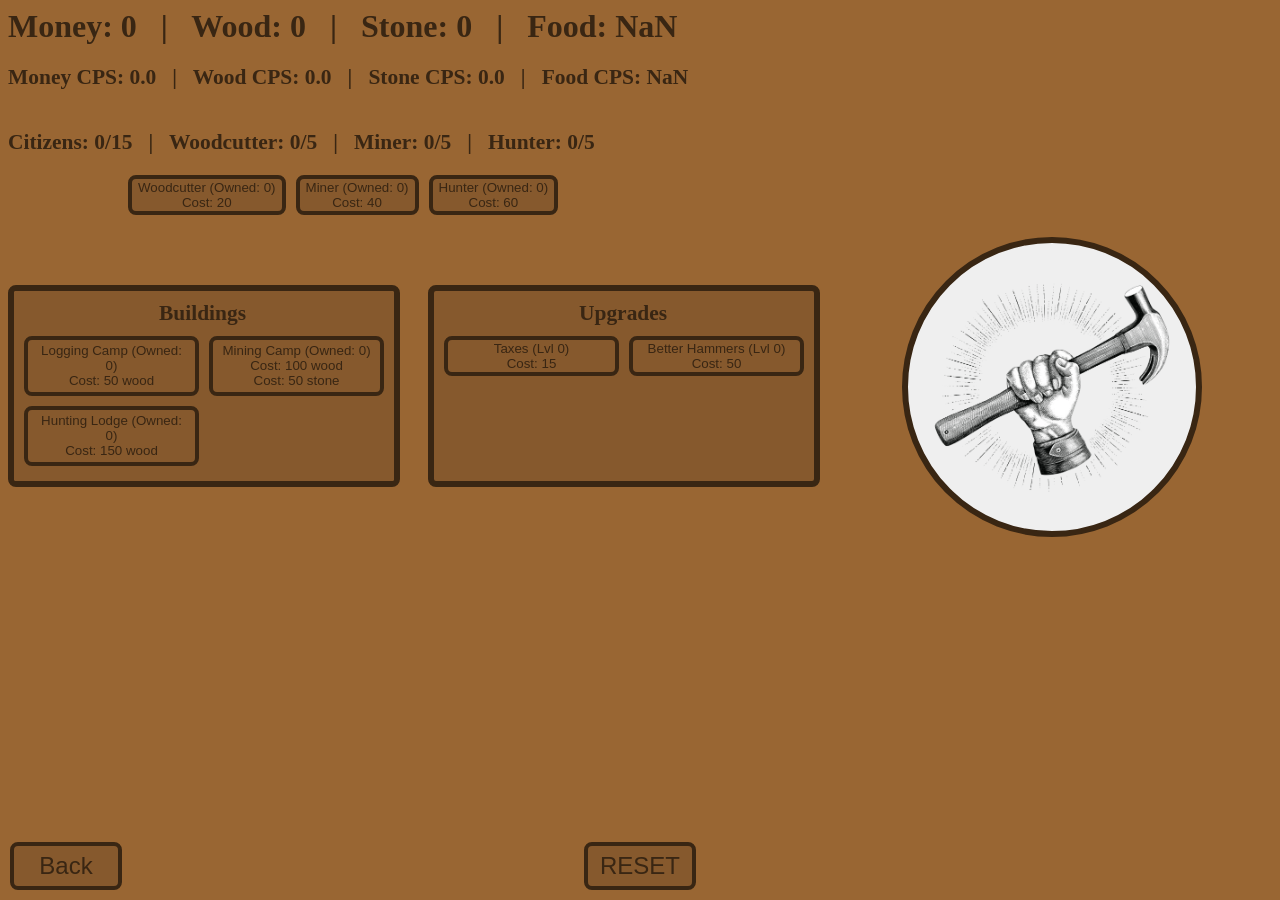
==== game.html @ 6c1f74d0 "Update food display value to 50" ====
<html>
  <head>
    <link rel="stylesheet" href="style.css">
    <script type="module" src="./Game.js" defer></script>
  </head>

  <body>
    <div class="UI">
      <h4>
        Money: <span id="money-display">0</span> &nbsp; | &nbsp;
        Wood: <span id="wood-display">0</span> &nbsp; | &nbsp;
        Stone: <span id="stone-display">0</span> &nbsp; | &nbsp;
        Food: <span id="food-display">50</span>
      </h4>
      <h6 style="position: relative; bottom: 30px;">
        Money CPS: <span id="money-cps-display">0.0</span> &nbsp; | &nbsp;
        Wood CPS: <span id="wood-cps-display">0.0</span> &nbsp; | &nbsp;
        Stone CPS: <span id="stone-cps-display">0.0</span> &nbsp; | &nbsp;
        Food CPS: <span id="food-cps-display">0.0</span>
      </h6>
      <h6 style="position:relative; bottom: 40px">
        Citizens: <span id="citizen-display">0</span>/<span id="citizen-cap-display">10</span> &nbsp; | &nbsp;
        Woodcutter: <span id="woodcutter-display">0</span>/<span id="woodcutter-cap-display">5</span> &nbsp; | &nbsp;
        Miner: <span id="miner-display">0</span>/<span id="miner-cap-display">5</span> &nbsp; | &nbsp;
        Hunter: <span id="hunter-display">0</span>/<span id="hunter-cap-display">5</span>
      </h6>
      
      <div class="purchaseContainer" id="citizen-container"></div>

      <div id="shopContainer">
        <div id="buildingContainer">
          <h6 style="position:relative; bottom: 40px; left: 145px;">Buildings</h6>
          <div class="purchaseContainer" id="building-container"></div>
        </div>
  
        <div id="upgradeContainer">
          <h6 style="position:relative; bottom: 40px; left: 145px;">Upgrades</h6>
          <div class="purchaseContainer" id="shop-container"></div>
        </div>
      </div>
    </div>
  
    <div class="mainButtonSec">
      <button class="mainButton" id="main-button">
        <img src="./hammer.png" class="hammer">
      </button>
    </div>
  
    <div class="pageButtonsSec">
      <a href="./index.html">
        <button class="pageButtons" id="backButton">Back</button>
      </a>
      <button class="pageButtons" id="resetButton">RESET</button>
    </div>

    <script>
      // 1. Create a reference to the button
      const button = document.getElementById("main-button");
  
      // 2. Initialize the audio object with your file path
      const audio = new Audio('./hammer_hit.wav');
      
      // 3. Add a click event listener to play the sound
      button.addEventListener('click', () => {
        // Reset the audio back to the beginning in case it's clicked rapidly
        audio.currentTime = 0; 
        audio.play();
      });
    </script>
  </body>
</html>
---- style.css ----
:root {
  --primary-color: #392613;
  --main-bg: #996633;
}

html {
  font-size: 100%;
  color: var(--primary-color);
  background-color: var(--main-bg);
}

.UI {
  font-size: 2rem;
}

.mainButtonSec {
  display: flex;
  justify-content: flex-end;
  align-items: center;
  margin-right: 70px;
  transform: translateY(-250px);
  pointer-events: none;
}

.mainButton {
  width: 18.75rem;
  height: 18.75rem;
  
  border: 6px solid var(--primary-color);
  border-radius: 12.5rem;

  align-items: center;
  cursor: pointer;
  overflow: hidden;
  pointer-events: auto;
}

.mainButton:active {
  scale: 1.04;
}

.hammer {
  width: 15.625rem;
  height: 15.625rem;
  object-fit: contain;
  scale: 1.1;
}

#shopContainer {
  display: grid;
  grid-template-columns: 380px 380px;
  gap: 40px;
}

#buildingContainer {
  height: 190px;
  width: 380px;
  overflow-y: auto;
  overflow-x: hidden;
  border: 6px solid var(--primary-color);
  border-radius: 8px;
  background: #86592d;
}

#upgradeContainer {
  height: 190px;
  width: 380px;
  overflow-y: auto;
  overflow-x: hidden;
  border: 6px solid var(--primary-color);
  border-radius: 8px;
  background: #86592d;
}

#citizen-container.purchaseContainer {
  display: flex;
  column-gap: 10px;
  bottom: 70px;
  left: 120px;
}

#building-container.purchaseContainer {
  display: grid;
  margin-left: 10px;
  gap: 10px;
  bottom: 80px;
  grid-template-columns: 175px 175px;
  grid-template-rows: 60px 60px;
}

#shop-container.purchaseContainer {
  display: grid;
  margin-left: 10px;
  grid-template-columns: 175px 175px;
  gap: 10px;
  bottom: 80px;
}

.purchaseContainer {
  position: relative;
}

.shop-btn {
  border: 4px solid var(--primary-color);
  border-radius: 8px;
  
  background-color: #86592d;
  color: var(--primary-color);
}

.pageButtonsSec {
  display: flex;
  justify-content: center;
  align-items: center;
}

.pageButtons {
  width: 7rem;
  height: 3rem;
  border: 4px solid var(--primary-color);
  border-radius: 8px;

  font-size: 1.5rem;
  background-color: #86592d;
  color: var(--primary-color);

  position: fixed;
}

#backButton.pageButtons {
  bottom: 10px;
  left: 10px;
}

#nextButton.pageButtons {
  bottom: 10px;
  right: 10px;
}

#resetButton.pageButtons {
  bottom: 10px;
}
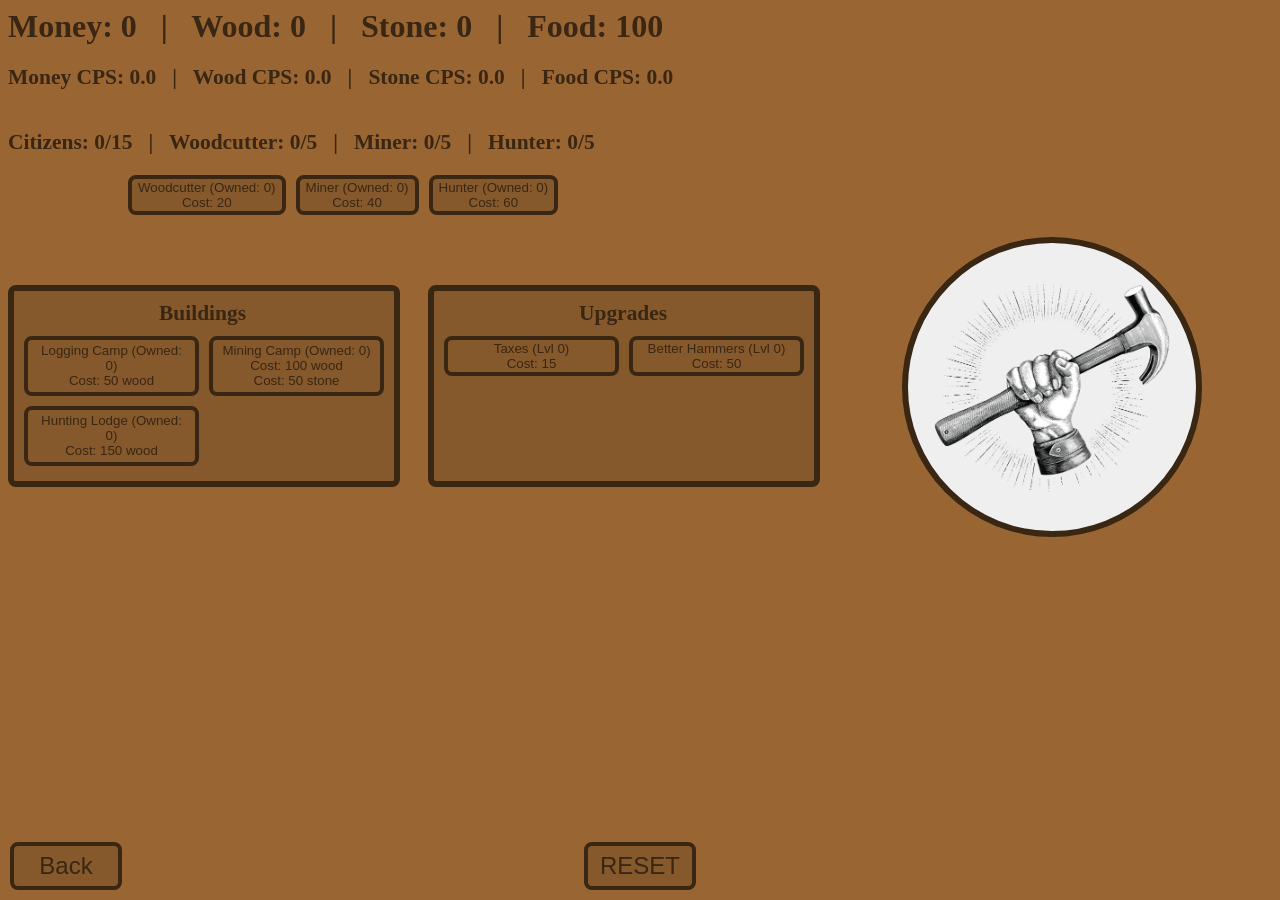
==== commit 83c5b580: "Update food display value from 50 to 100" ====
--- a/game.html
+++ b/game.html
@@ -10,7 +10,7 @@
         Money: <span id="money-display">0</span> &nbsp; | &nbsp;
         Wood: <span id="wood-display">0</span> &nbsp; | &nbsp;
         Stone: <span id="stone-display">0</span> &nbsp; | &nbsp;
-        Food: <span id="food-display">50</span>
+        Food: <span id="food-display">100</span>
       </h4>
       <h6 style="position: relative; bottom: 30px;">
         Money CPS: <span id="money-cps-display">0.0</span> &nbsp; | &nbsp;
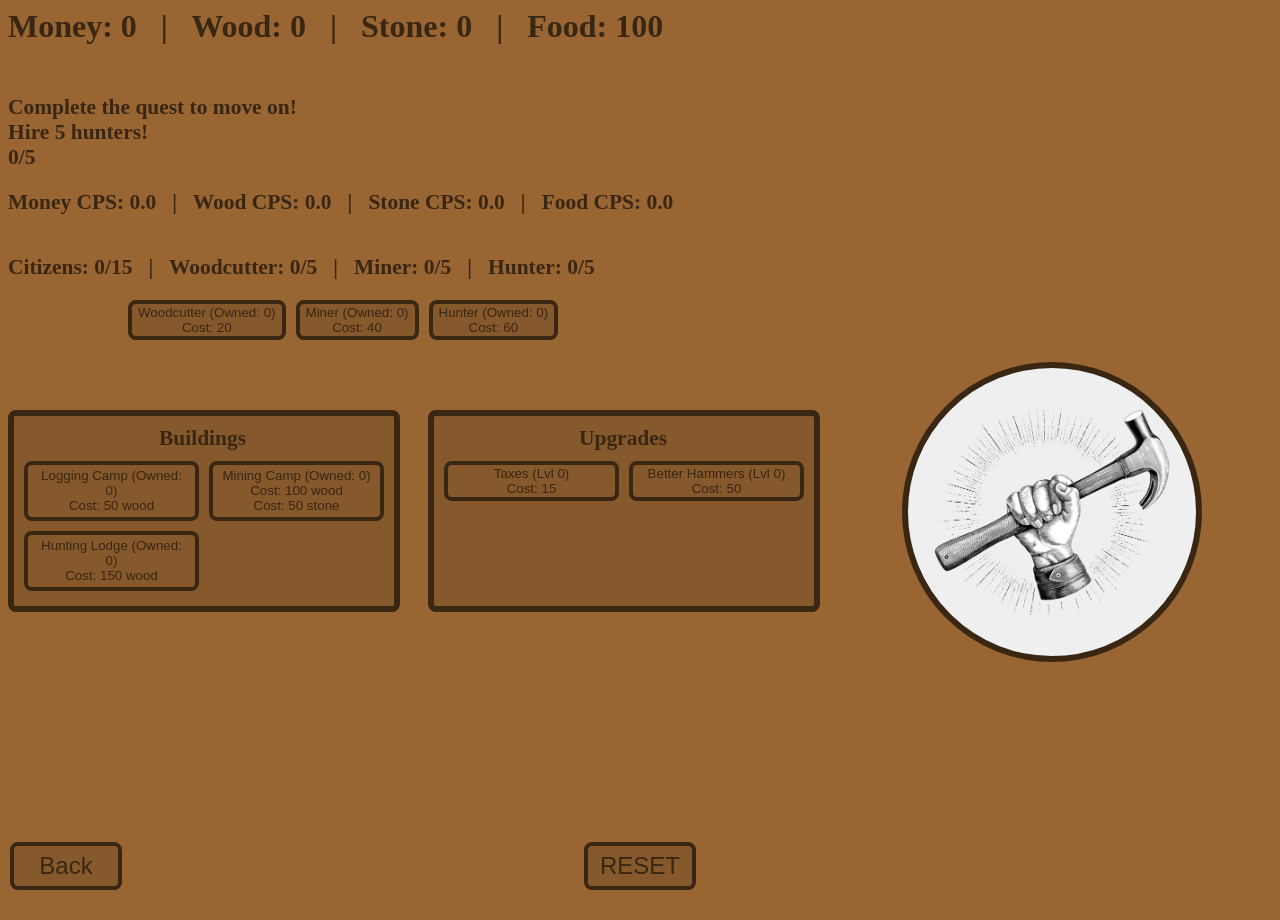
==== commit e457e7d3: "Add quest completion and hunter hiring instructions" ====
--- a/game.html
+++ b/game.html
@@ -12,6 +12,13 @@
         Stone: <span id="stone-display">0</span> &nbsp; | &nbsp;
         Food: <span id="food-display">100</span>
       </h4>
+      <h6>
+        Complete the quest to move on!
+        <br>
+        Hire 5 hunters!
+        <br>
+        <span id="hunter-display">0</span>/5
+      </h6>
       <h6 style="position: relative; bottom: 30px;">
         Money CPS: <span id="money-cps-display">0.0</span> &nbsp; | &nbsp;
         Wood CPS: <span id="wood-cps-display">0.0</span> &nbsp; | &nbsp;
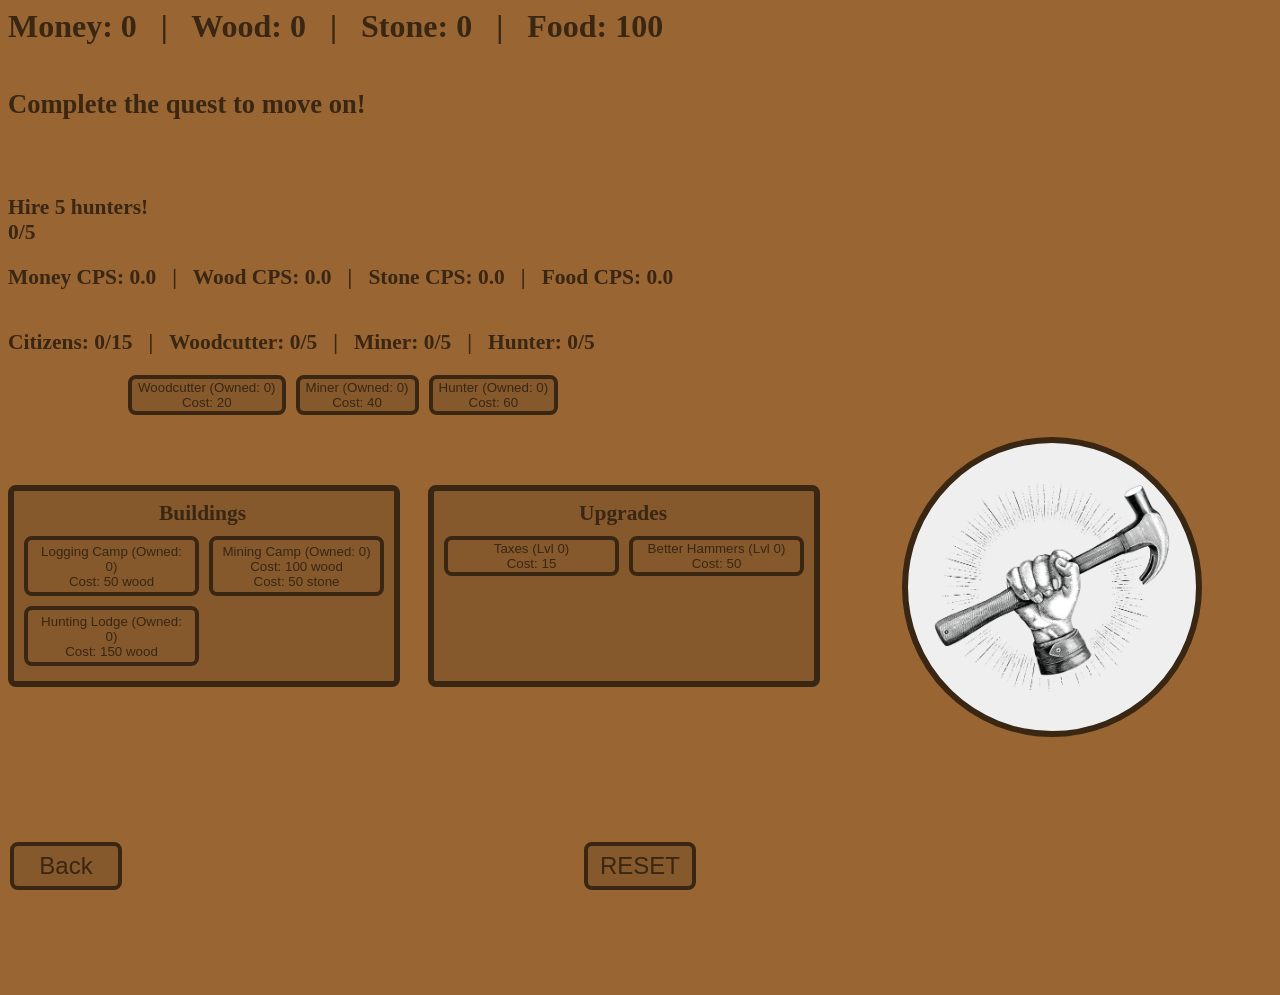
==== commit 83e58e56: "Update game.html" ====
--- a/game.html
+++ b/game.html
@@ -12,8 +12,10 @@
         Stone: <span id="stone-display">0</span> &nbsp; | &nbsp;
         Food: <span id="food-display">100</span>
       </h4>
+      <h5>
+        Complete the quest to move on!
+      </h5>
       <h6>
-        Complete the quest to move on!
         <br>
         Hire 5 hunters!
         <br>
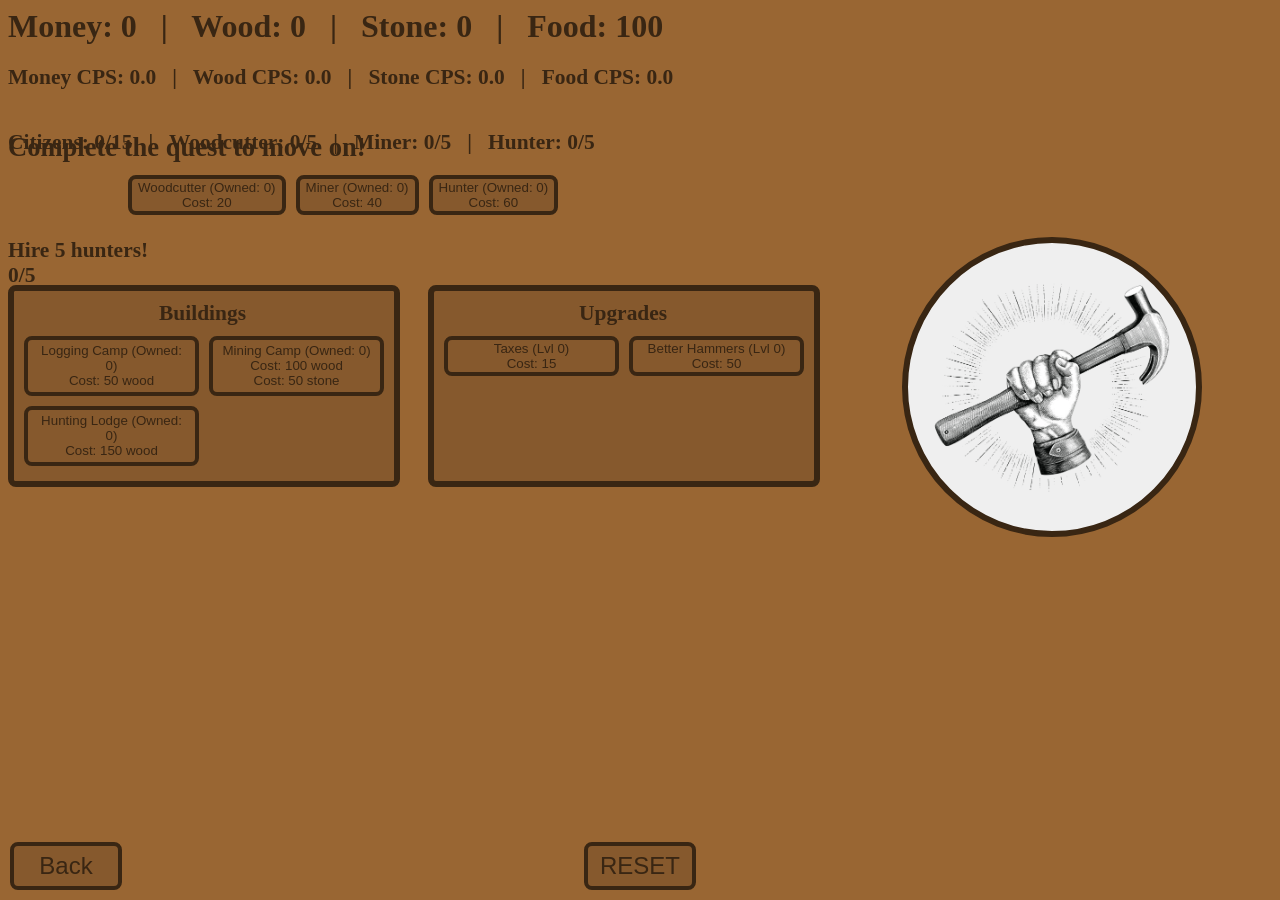
==== commit 9c819b3e: "Modify heading styles for quest section Updated heading styles for better positioning." ====
--- a/game.html
+++ b/game.html
@@ -12,22 +12,24 @@
         Stone: <span id="stone-display">0</span> &nbsp; | &nbsp;
         Food: <span id="food-display">100</span>
       </h4>
-      <h5>
-        Complete the quest to move on!
-      </h5>
-      <h6>
-        <br>
-        Hire 5 hunters!
-        <br>
-        <span id="hunter-display">0</span>/5
-      </h6>
+      <div id="questSec">
+        <h5 style="position: relative;">
+          Complete the quest to move on!
+        </h5>
+        <h6 style="position: relative;">
+          <br>
+          Hire 5 hunters!
+          <br>
+          <span id="hunter-display">0</span>/5
+        </h6>
+      </div>
       <h6 style="position: relative; bottom: 30px;">
         Money CPS: <span id="money-cps-display">0.0</span> &nbsp; | &nbsp;
         Wood CPS: <span id="wood-cps-display">0.0</span> &nbsp; | &nbsp;
         Stone CPS: <span id="stone-cps-display">0.0</span> &nbsp; | &nbsp;
         Food CPS: <span id="food-cps-display">0.0</span>
       </h6>
-      <h6 style="position:relative; bottom: 40px">
+      <h6 style="position: relative; bottom: 40px">
         Citizens: <span id="citizen-display">0</span>/<span id="citizen-cap-display">10</span> &nbsp; | &nbsp;
         Woodcutter: <span id="woodcutter-display">0</span>/<span id="woodcutter-cap-display">5</span> &nbsp; | &nbsp;
         Miner: <span id="miner-display">0</span>/<span id="miner-cap-display">5</span> &nbsp; | &nbsp;
--- a/style.css
+++ b/style.css
@@ -11,6 +11,10 @@
 
 .UI {
   font-size: 2rem;
+}
+
+#questSec {
+  position: absolute;
 }
 
 .mainButtonSec {
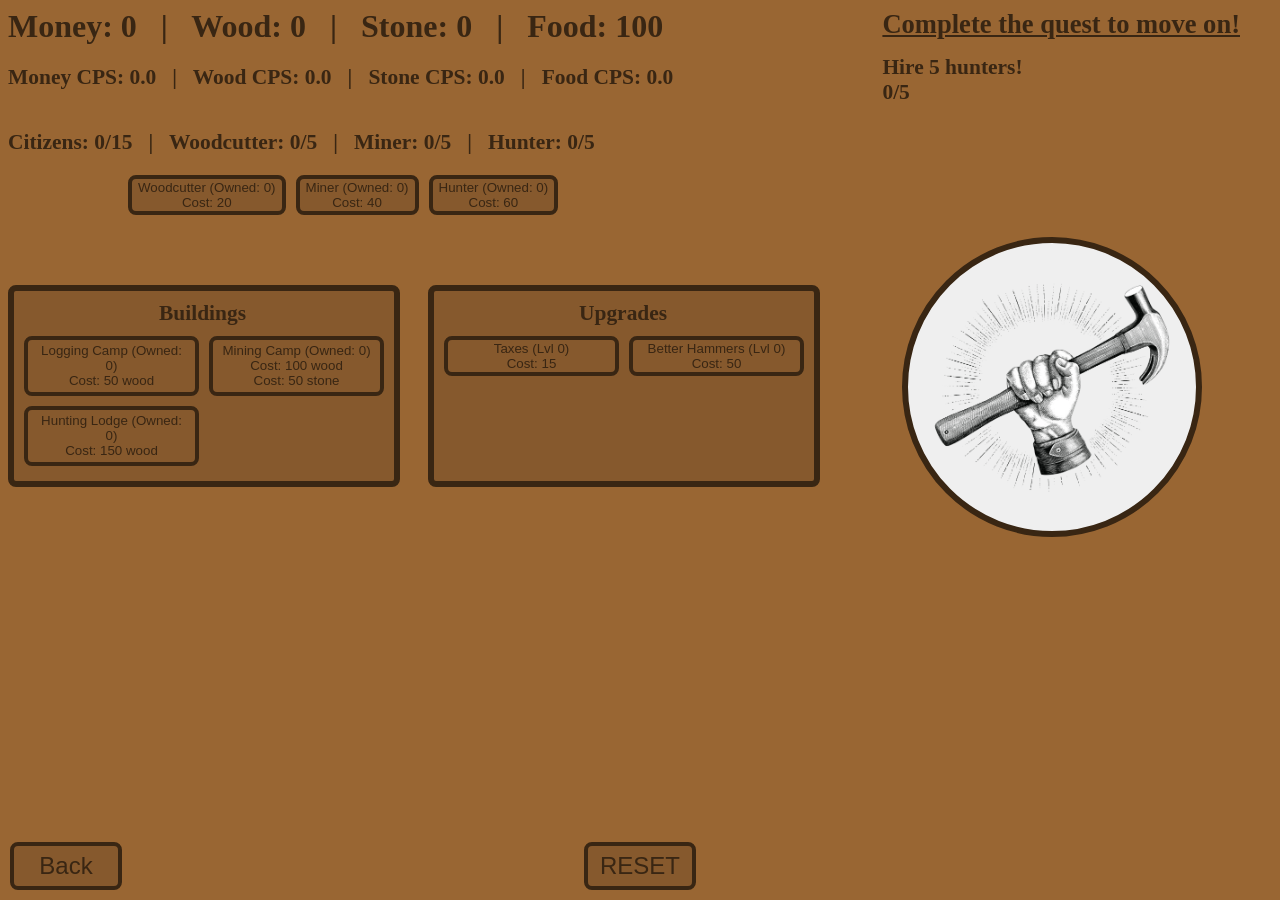
==== commit 3a89c194: "Underline quest heading and adjust subheading position" ====
--- a/game.html
+++ b/game.html
@@ -13,10 +13,10 @@
         Food: <span id="food-display">100</span>
       </h4>
       <div id="questSec">
-        <h5 style="position: relative;">
+        <h5 style="position: relative; text-decoration: underline;">
           Complete the quest to move on!
         </h5>
-        <h6 style="position: relative;">
+        <h6 style="position: relative; bottom: 60px;">
           <br>
           Hire 5 hunters!
           <br>
--- a/style.css
+++ b/style.css
@@ -4,6 +4,7 @@
 }
 
 html {
+  overflow: hidden;
   font-size: 100%;
   color: var(--primary-color);
   background-color: var(--main-bg);
@@ -15,6 +16,8 @@
 
 #questSec {
   position: absolute;
+  right: 40px;
+  top: -35px;
 }
 
 .mainButtonSec {
@@ -59,7 +62,7 @@
 #buildingContainer {
   height: 190px;
   width: 380px;
-  overflow-y: auto;
+  overflow-y: hidden;
   overflow-x: hidden;
   border: 6px solid var(--primary-color);
   border-radius: 8px;
